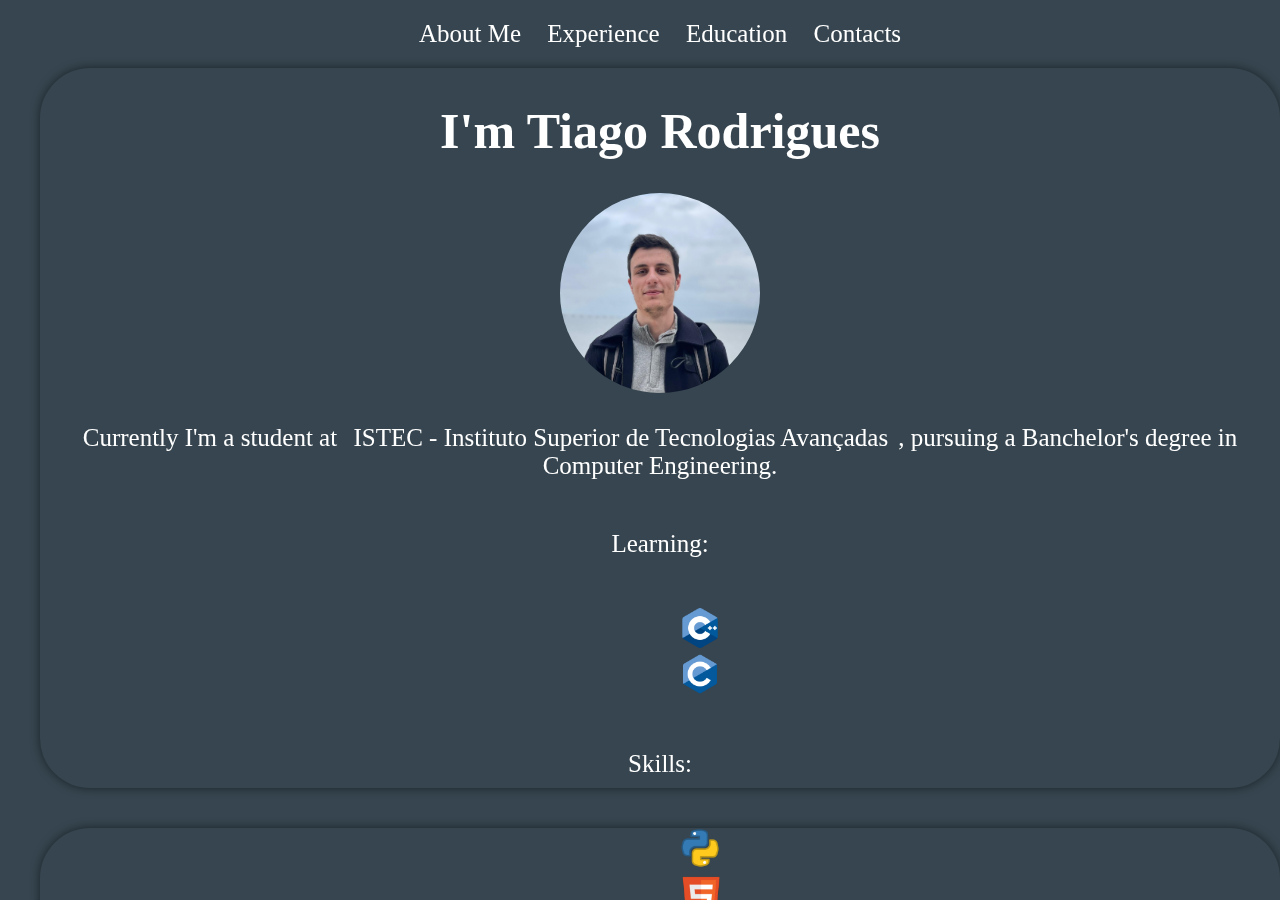
==== index.html @ bf8d8021 "1st visual" ====
<!DOCTYPE html>
<html lang="en">
<head>
    <meta charset="UTF-8">
    <meta name="viewport" content="width=device-width, initial-scale=1.0">
    <title>Tiago Rodrigues</title>
    <link rel="stylesheet" type="text/css" href="style.css">
    <script src="script.js"></script>
</head>
<body>
    <div class="navbar" id="navbar">
        <nav>
            <a href="#aboutme">About Me</a>
            <a href="#experience">Experience</a>
            <a href="#education">Education</a>
            <a href="#contacts">Contacts</a>
        </nav>
    <div id="main" class="main">
        <div id="aboutme" class="aboutme">
            <section>
                <h1>I'm Tiago Rodrigues</h1>
                <div class="ProfileImage">
                    <img class="imageprofile" src="imgs/profile.jpeg" alt="profileimg">
                </div>
                    <p>Currently I'm a student at <a href="https://www.istec.pt/">ISTEC - Instituto Superior de
                        Tecnologias Avançadas</a>, pursuing a Banchelor's degree in Computer Engineering.</p>
                    <p>Learning:</p>
                    <ol>
                        <ul><img src="imgs/C++image.png" class="icon" alt="C++"></ul>
                        <ul><img src="imgs/Cimage.png" class="icon" alt="C"></ul>
                    </ol>
                    <p>Skills:</p>
                    <ol>
                        <ul><img src="imgs/pythonicon.png" class="icon" alt="Python"></ul>
                        <ul><img src="imgs/htmlicon.png" class="icon" alt="HTML"></ul>
                        <ul><img src="imgs/cssicon.png" class="icon" alt="CSS"></ul>
                        <ul><img src="imgs/javascripticon.png" class="icon" alt="JavaScript"></ul>
                        <ul><img src="imgs/outsystems icon.png" class="icon" alt="OutSystems"></ul>
                    </ol>
                <a href="docs/CurrículoENTiagoRodrigues.pdf" download class="download">Download Resume</a>
            </section>
        </div>
        <div class="experience" id="experience">
            <section id="first">
                <h1>Experience</h1>
                <div class="content">
                    <div class="image">
                        <img src="imgs/RedshiftImage.png" class="img">
                    </div>
                    <div class="description">
                        <h4>Redshift</h4>
                        <p>Internship Contract<br></p>
                        <p><a href="https://redshift-consulting.com.pt/">Redshift II – Solutions, LDA. </a>(09-2023 to 09-2023)
                        <br>
                        Role: Outsystems Developer </p>
                        <a href="docs/RSScertificadoEstágioTiagoRodrigues.pdf" download class="download">Download Recommendation Letter</a>
                        <!---->
                    </div>                
                </div>
            </section>
            <section>
                <div class="content">
                    <div class="image">
                        <img src="imgs/RedshiftImage.png" class="img">
                    </div>
                    <div class="description">
                        <h4>Redshift</h4>
                        <p>Very Short-Term Professional Internship Contract <br></p>
                        <p><a href="https://redshift-consulting.com.pt/">Redshift II – Solutions, LDA. </a>(06-2023 to 08-2023)</p>
                    </div>
                </div>
            </section>
            <section>
                <div class="content">
                    <div class="image">
                        <img src="imgs/Addsolutions.png" class="img">
                    </div>
                    <div class="description">
                        <h4>Addsolutions</h4>
                        <p>Part-time Fixed-Time Employment Contract<br></p>
                        <p><a href="https://www.addsolutions.today/index.html">Addsolutions – Imagem e Comunicação, LDA </a>(12-2022 to 05-2023)
                        <br>
                        Role: Computer Assistant</p>
                    </div>    
                </div>
            </section>
            <section>
                <div class="content">
                    <div class="image">
                        <img src="imgs/Addsolutions.png" class="img">
                    </div>
                    <div class="description">
                        <h4>Addsolutions</h4>
                        <p>Part-time Fixed-Time Employment Contract<br></p>
                        <p><a href="https://www.addsolutions.today/index.html">Addsolutions – Imagem e Comunicação, LDA </a>(11-2021 to 11-2022)
                        <br>
                        Role: Computer Assistant</p>
                    </div>
                </div>
            </section>
            <section>
                <div class="content">
                    <div class="image">
                        <img src="imgs/Addsolutions.png" class="img">
                    </div>
                    <div class="description">
                        <h4>Addsolutions</h4>                        
                        <p>Professional Internship Contract<br></p>
                        <p><a href="https://www.addsolutions.today/index.html">Addsolutions – Imagem e Comunicação, LDA </a>(02-2021 to 08-2021)
                        <br>
                        Specialized in Electronic Security Services (Installation, Programming, and Maintenance)
                        </p>
                    </div>  
                </div>
            </section>
            <section>
                <div class="content">
                    <div class="image">
                        <img src="imgs/ProsonicImage.jpg" class="img">
                    </div>
                    <div class="description">
                        <h4>Prosonic</h4>
                        <p>Professional Internship Contract<br></p>
                        <p><a href="https://www.prosonic.pt/">Prosonic – Produtos de Imgem e Comunicação S.A.</a> (11-2020 to 01-2021)
                        <br>                
                        Specialized in Electronic Security Services (Installation, Programming, and Maintenance)
                        </p>
                    </div>
                </div>
            </section>
            <section>
                <div class="content">
                    <div class="image">
                        <img src="imgs/RedshiftImage.png" class="img">
                    </div>
                    <div class="description">
                        <h4>Redshift</h4>
                        <p>On-the-job training (Curricular Internship)<br></p>
                        <p><a href="https://redshift-consulting.com.pt/">Redshift Consulting </a>(04-2020 to 07-2020)
                        <br>
                        Platform: OutSystems
                        <br>
                        Mobile-friendly activity management app development
                        <br>
                        Final Classification: 16 values</p>
                    </div>  
                </div>
            </section>
        </div>
        <div class="education" id="education">
            <section id="first">
                <div class="content">
                    <div class="image">
                        <img src="imgs/ISTEC2-Logo-institucional.png" class="img">
                    </div>
                    <div class="description">
                        <h4>ISTEC – Instituto Superior de Tecnologias Avançadas</h4>  
                        <p>Degree in Computer Engineering (Since at 10-2023) <br></p>    
                    </div>
                    </div>
            </section>
            <section>
                <div class="content">
                    <div class="image">
                        <img src="imgs/University_of_Washington_seal.svg.png" class="img">
                    </div>
                    <div class="description">
                        <h4>University of Washington</h4> 
                        <p>Foundations of Programming (Python) – Online with Real-Time Meetings
                        <br>
                        University of Washington (10-2022 to 12-2022)
                        <br>
                        Final Classification: 93.1% out of 100%</p>
                    </div>
                </div>
            </section>
            <section>
                <div class="content">
                    <div class="image">
                        <img src="imgs/GustaveEiffel.jpg" class="img">
                    </div>
                    <div class="description">
                        <h1>Escola Profissional Gustave Eiffel</h1>
                        <p>Escola Profissional Gustave Eiffel (09-2018 to 07-2020)</p>
                        <p>Specialized in Information Systems Programming, Operating Systems, Communication Networks and Computer Architecture
                        <br>
                        Final Classification of the Professional Aptitude Test (PAP): 16 values
                        </p>
                    </div>                        
                </div>
            </section>
        </div>
        <div id="contacts" class="contacts">
            <section class="Contacts reveal" id="Contacts">
                <h1>Contacts</h1>
                <p>If you are interested in my work, please contact me!</p>
                <div class="contacts">
                    <p>Phone: <a href="tel:+351964104627">(+351) 964 104 627</a></p>
                    <p>Email: <a href="mailto:tiagomidorodrigues@gmail.com">tiagomidorodrigues@gmail.com</a></p>
                    <p>Linkedin: <a href="https://www.linkedin.com/in/tiago-rodrigues-214741235/">Tiago Rodrigues</a></p>
                    <p>Github: <a href="https://github.com/Ehz10">Ehz10</a></p>
                </div>
                <a href="#aboutme">Voltar ao topo</a>
            </section>
        </div>
        
        
    </div>
</body>
</html>
---- style.css ----
*{
    @import url('https://fonts.googleapis.com/css2?family=Lunasima:wght@400;700&display=swap')
}
html{
    background-color: #36454F;
}
.img{
    width: 100px;
    height: 100px;
}
.icon{
    width: 40px;
}
.imageprofile{
    width: 200px;
    height: 200px;
    border-radius: 50%;
}
.navbar{
    left: 0px;
    top: 0px;;
    position: fixed;
    width: 100%;
    text-align: center;
    font-size: 25px;
    padding: 20px;
    box-shadow: 0px 6px 10px rgb(0, 0, 0);
    background-color: #36454F;
}
.navbar a{
    color: white;
    border-radius: 50px;
    padding: 10px;
    text-decoration: none;
    color: white;
}
.navbar a:hover{
    box-shadow: 0px 6px 10px rgb(0, 0, 0);
    transition: 1s;
}
.main{
    top: 0px;
    margin: 0px;
    transition: margin-left .5s;
    color: white;
    background-color: #36454F;
    display: grid;
    justify-content: center;
}
section{
    height: 80vh;
    margin-bottom: 20px;
    display: grid;
    align-items: center;
    justify-content: center;
    box-shadow: 0px 0px 10px rgba(0, 0, 0, 0.5);
    border-radius: 50px;
    margin: 20px;
}

/*
.content{
    min-height: 100vh;
    justify-content: center;
    align-items: center;
    
}
.container{
    display: grid;
    place-items: center;
    align-content: center;
    width: 80%;
}
.content{
    display: grid;
    align-items: center;
    grid-template-columns: 1fr 1fr;
    max-height: 100%;
    margin-left: 100px;
    margin-right: 100px;
}
.description li{
    text-align: left;
}
.aboutme ol{
    display: grid;
    align-items: center;
    grid-template-columns: 1fr 1fr 1fr 1fr 1fr;
}
section{
    display: grid;
    align-items: center;
    box-shadow: 0px 0px 10px rgba(0, 0, 0, 0.5);
    border-radius: 50px;
}
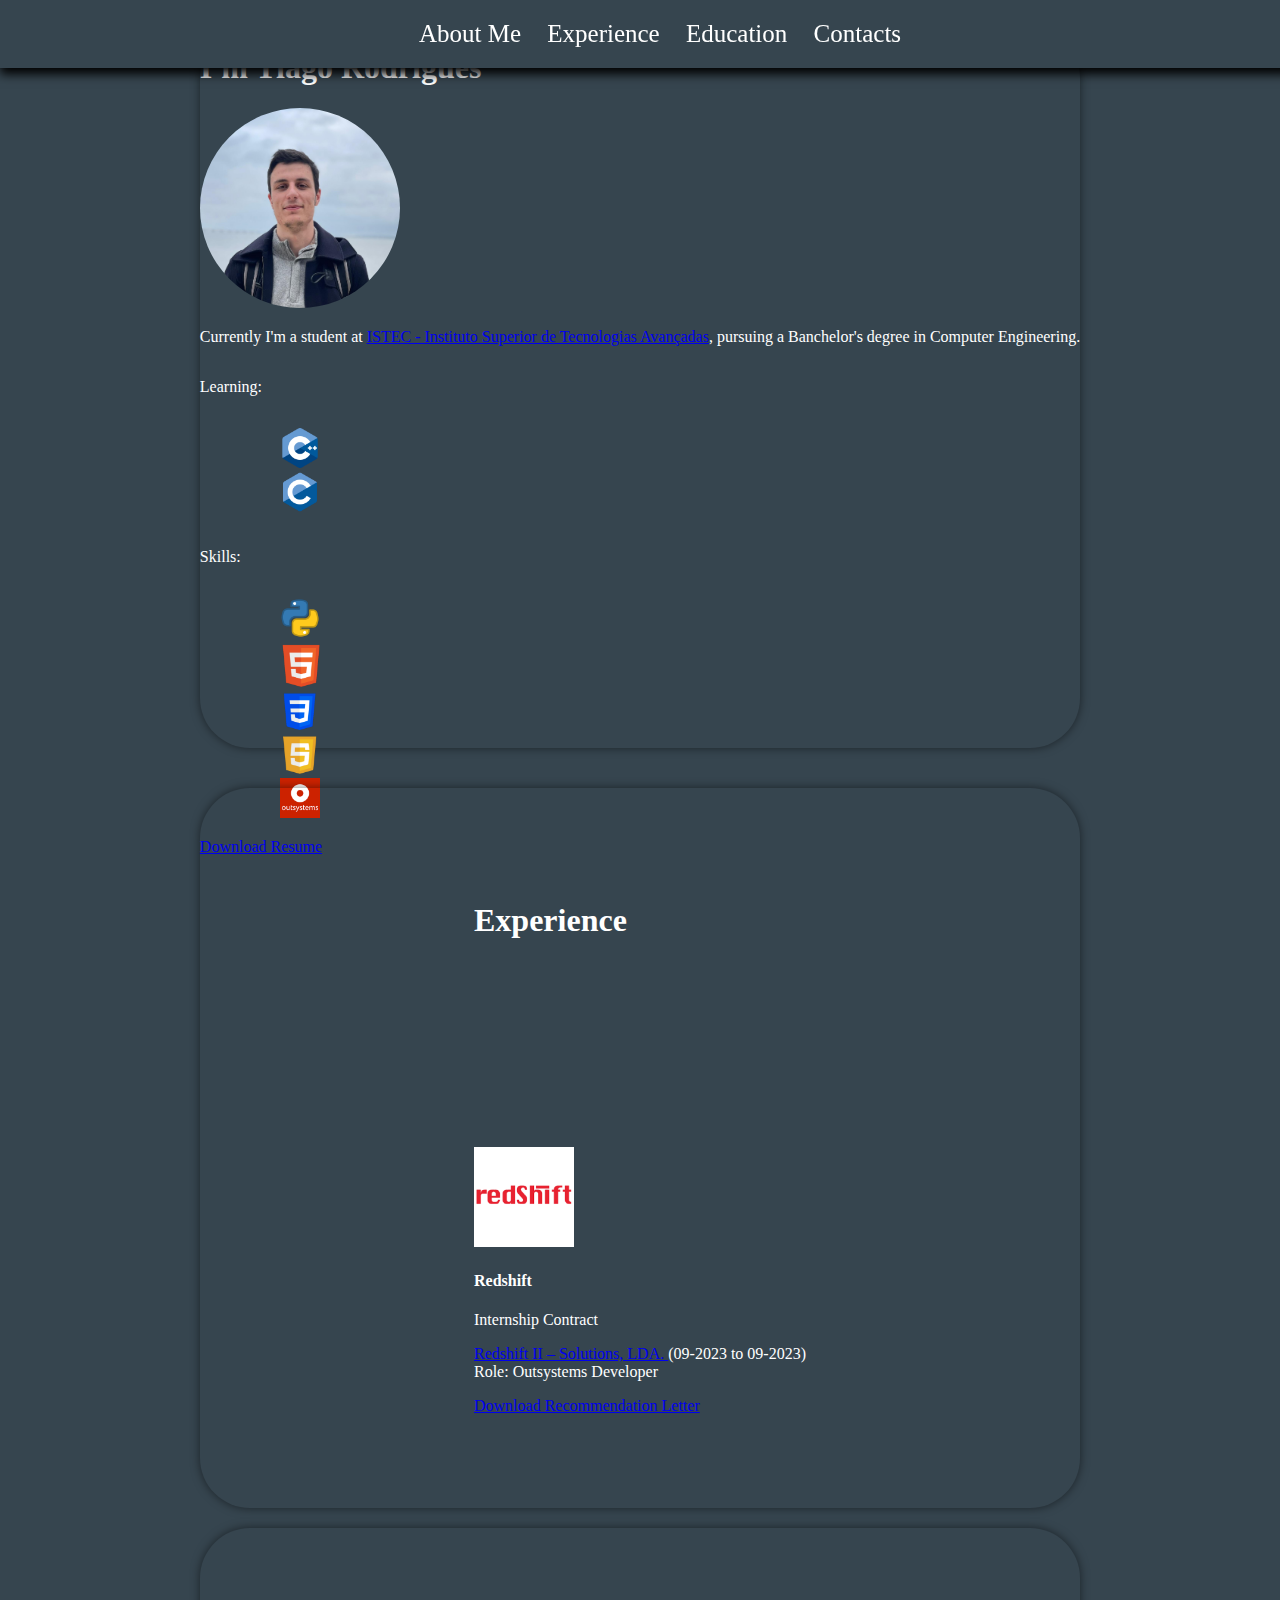
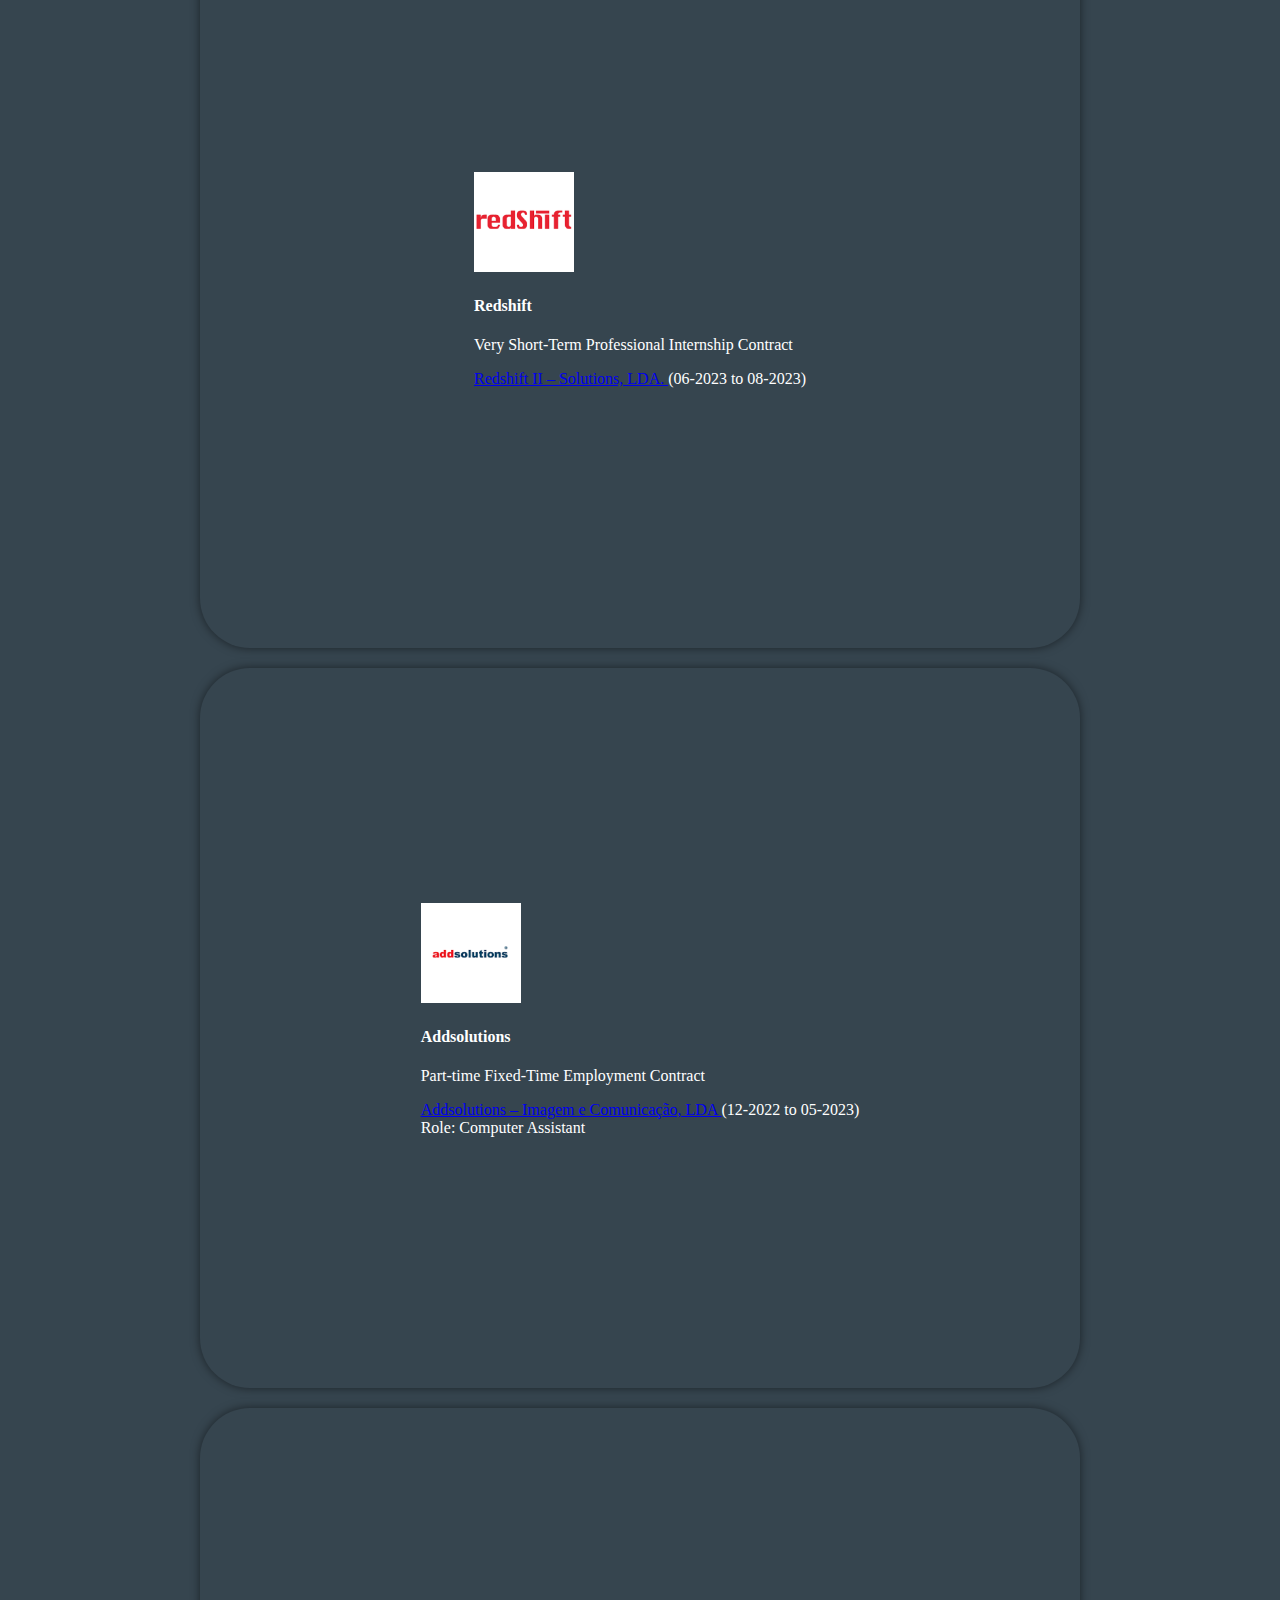
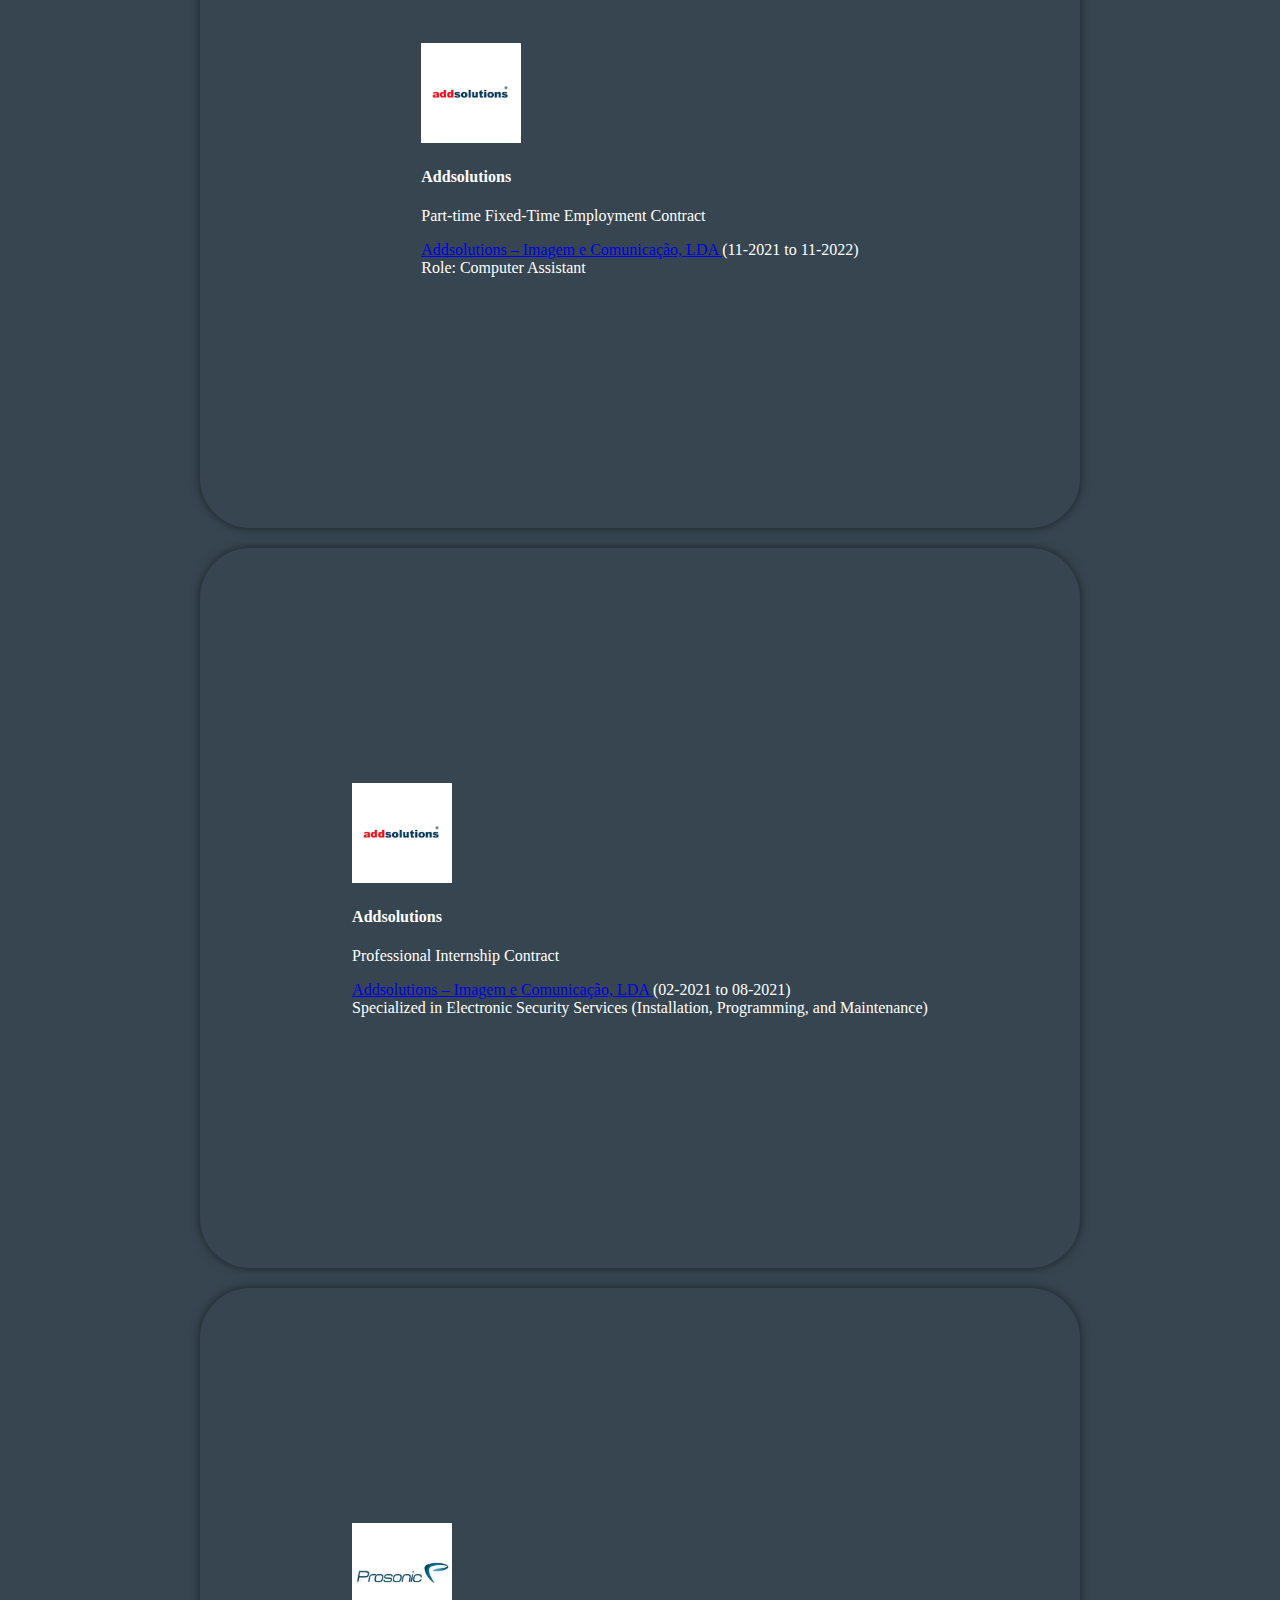
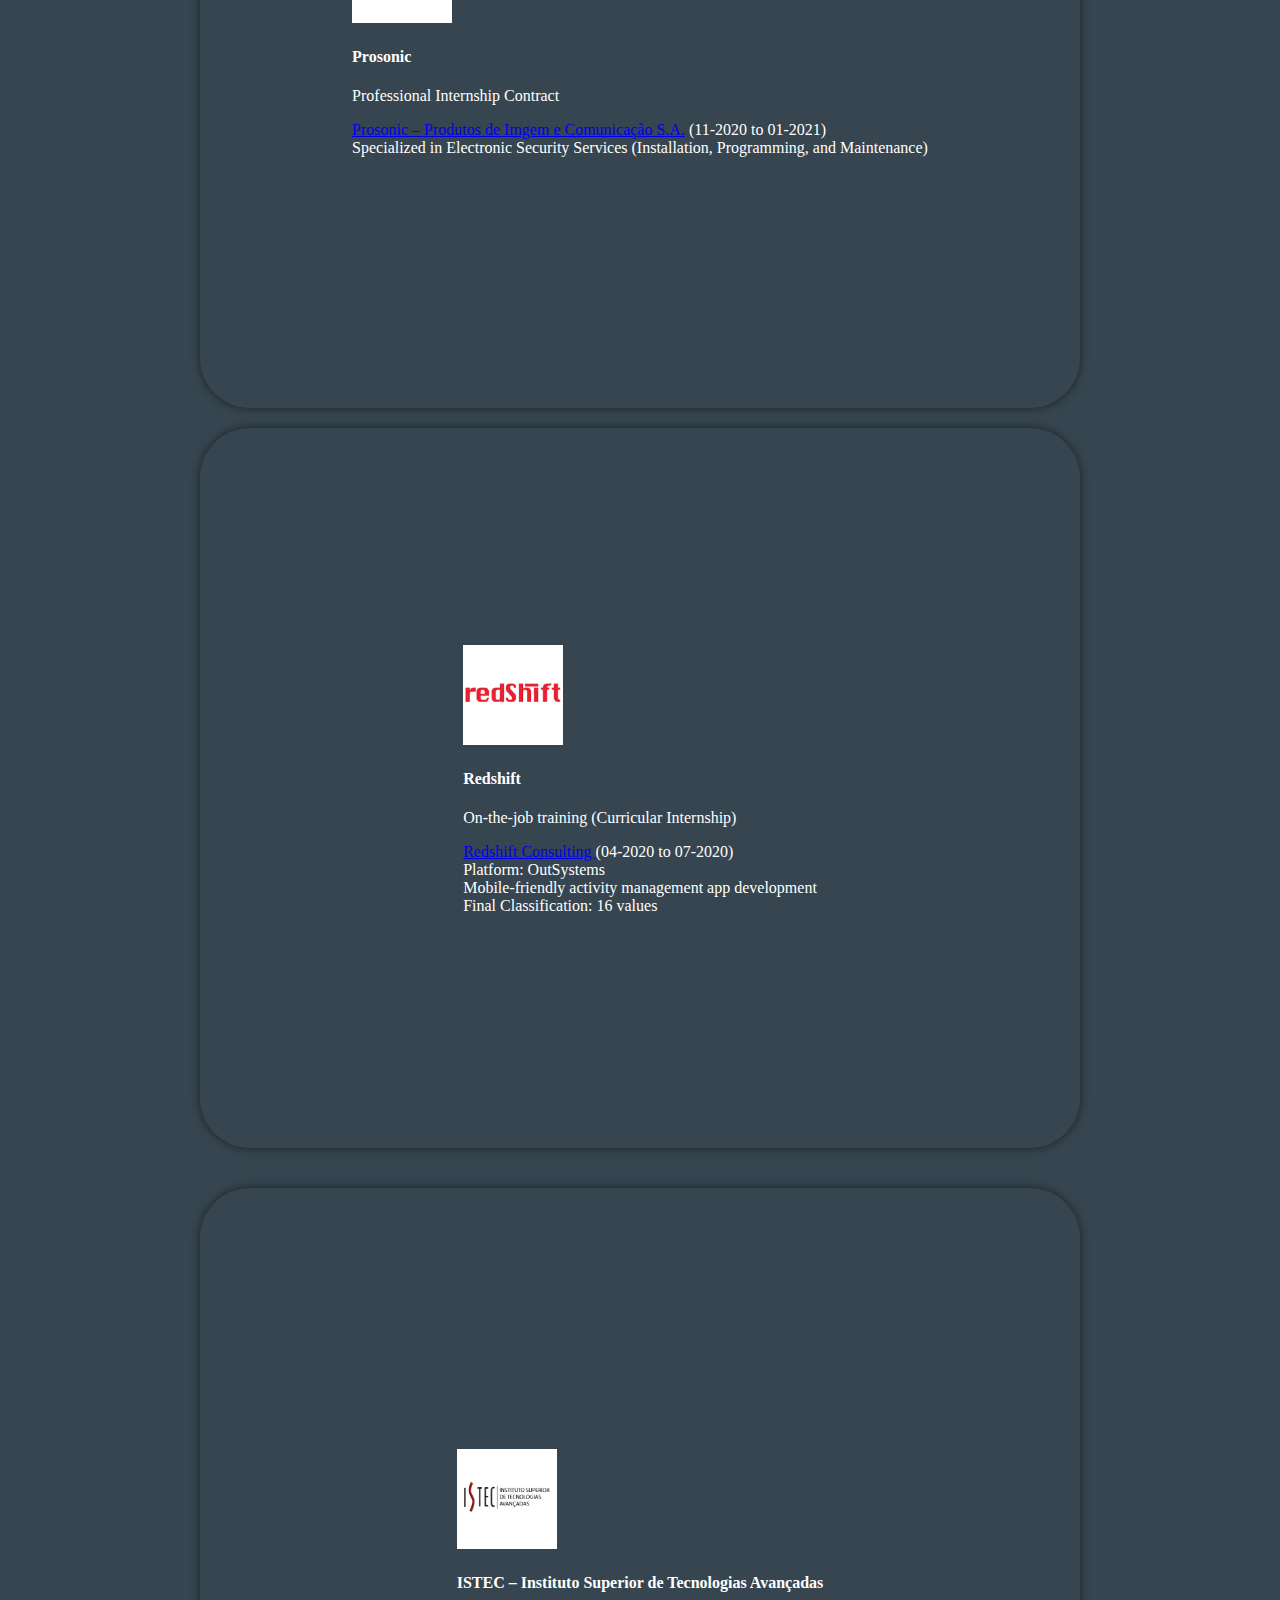
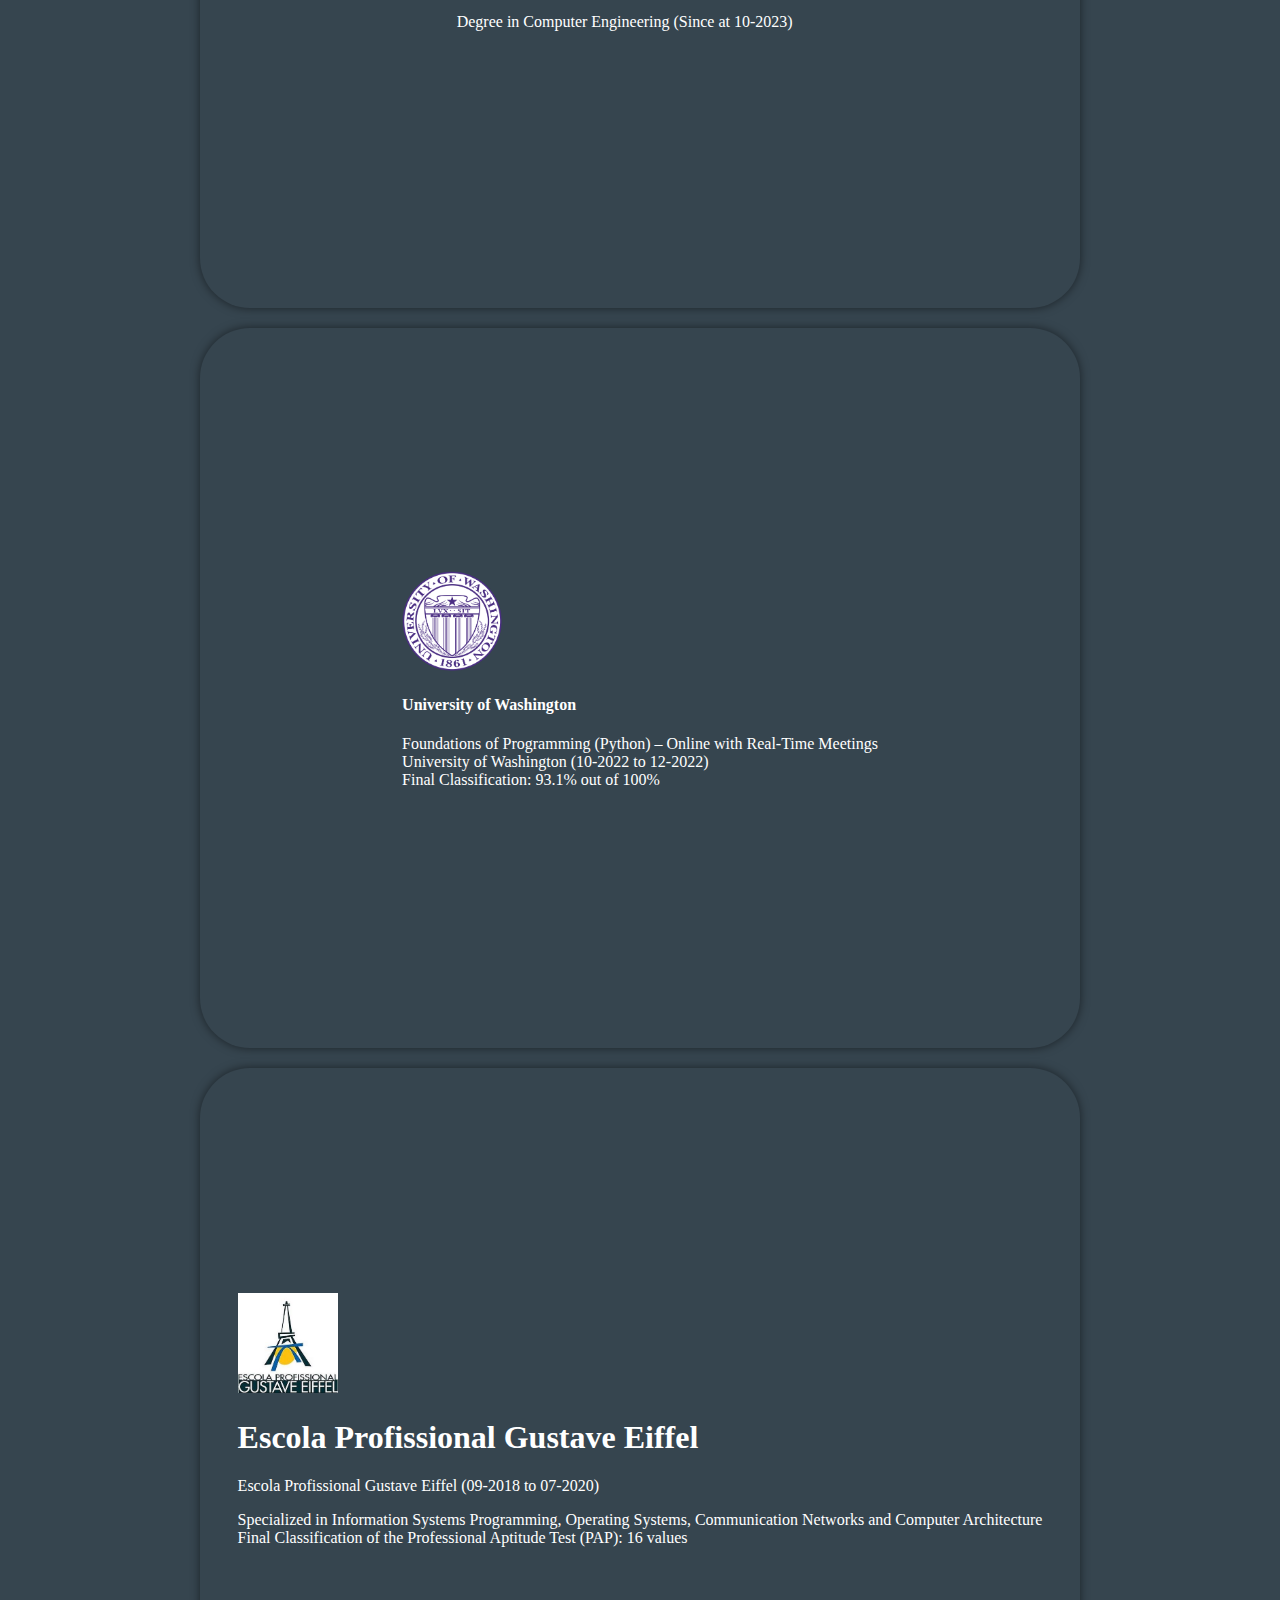
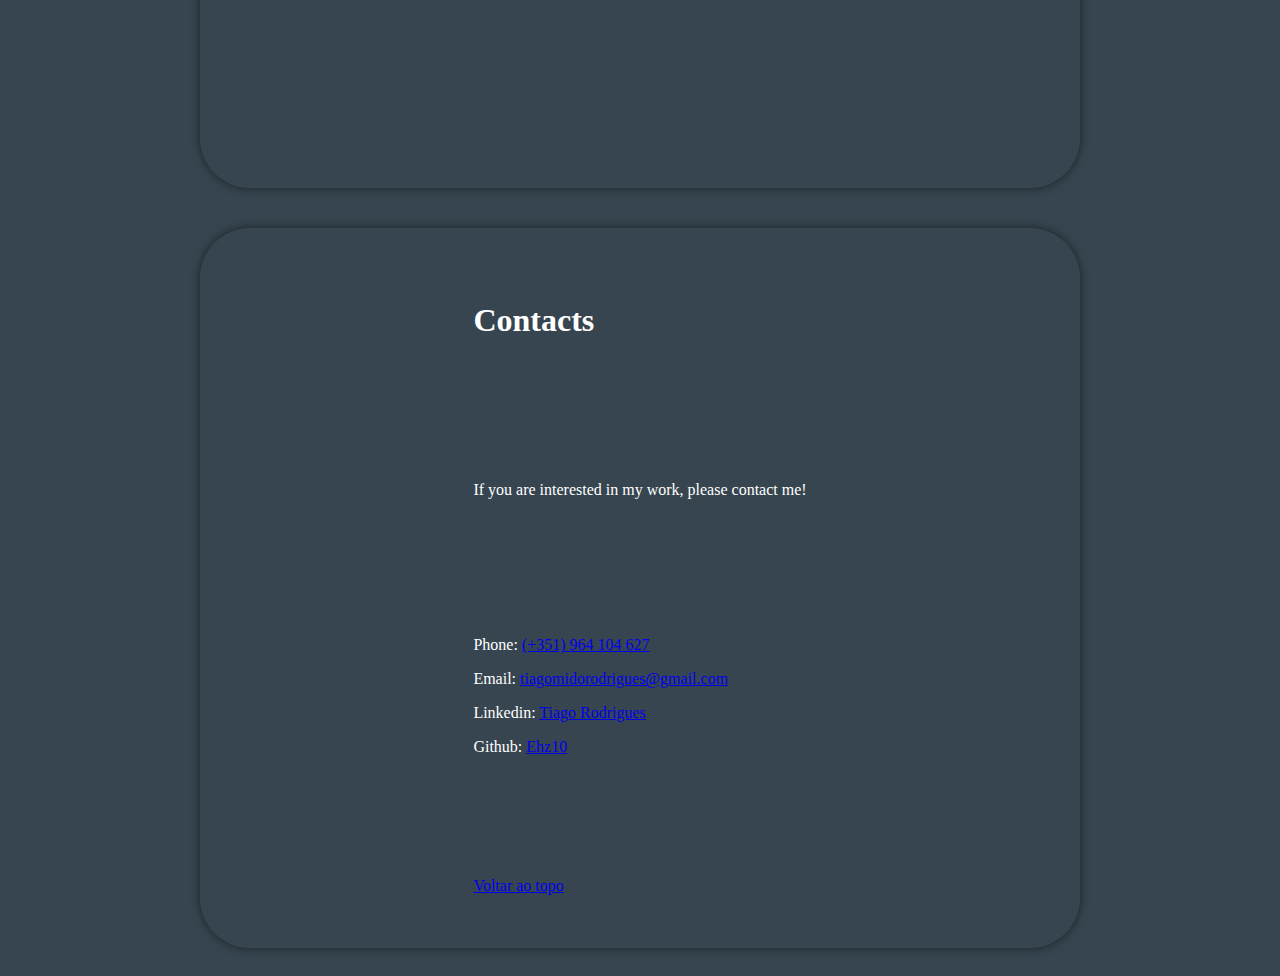
==== commit dc2876d0: "Update index.html" ====
--- a/index.html
+++ b/index.html
@@ -15,6 +15,7 @@
             <a href="#education">Education</a>
             <a href="#contacts">Contacts</a>
         </nav>
+    </div>
     <div id="main" class="main">
         <div id="aboutme" class="aboutme">
             <section>
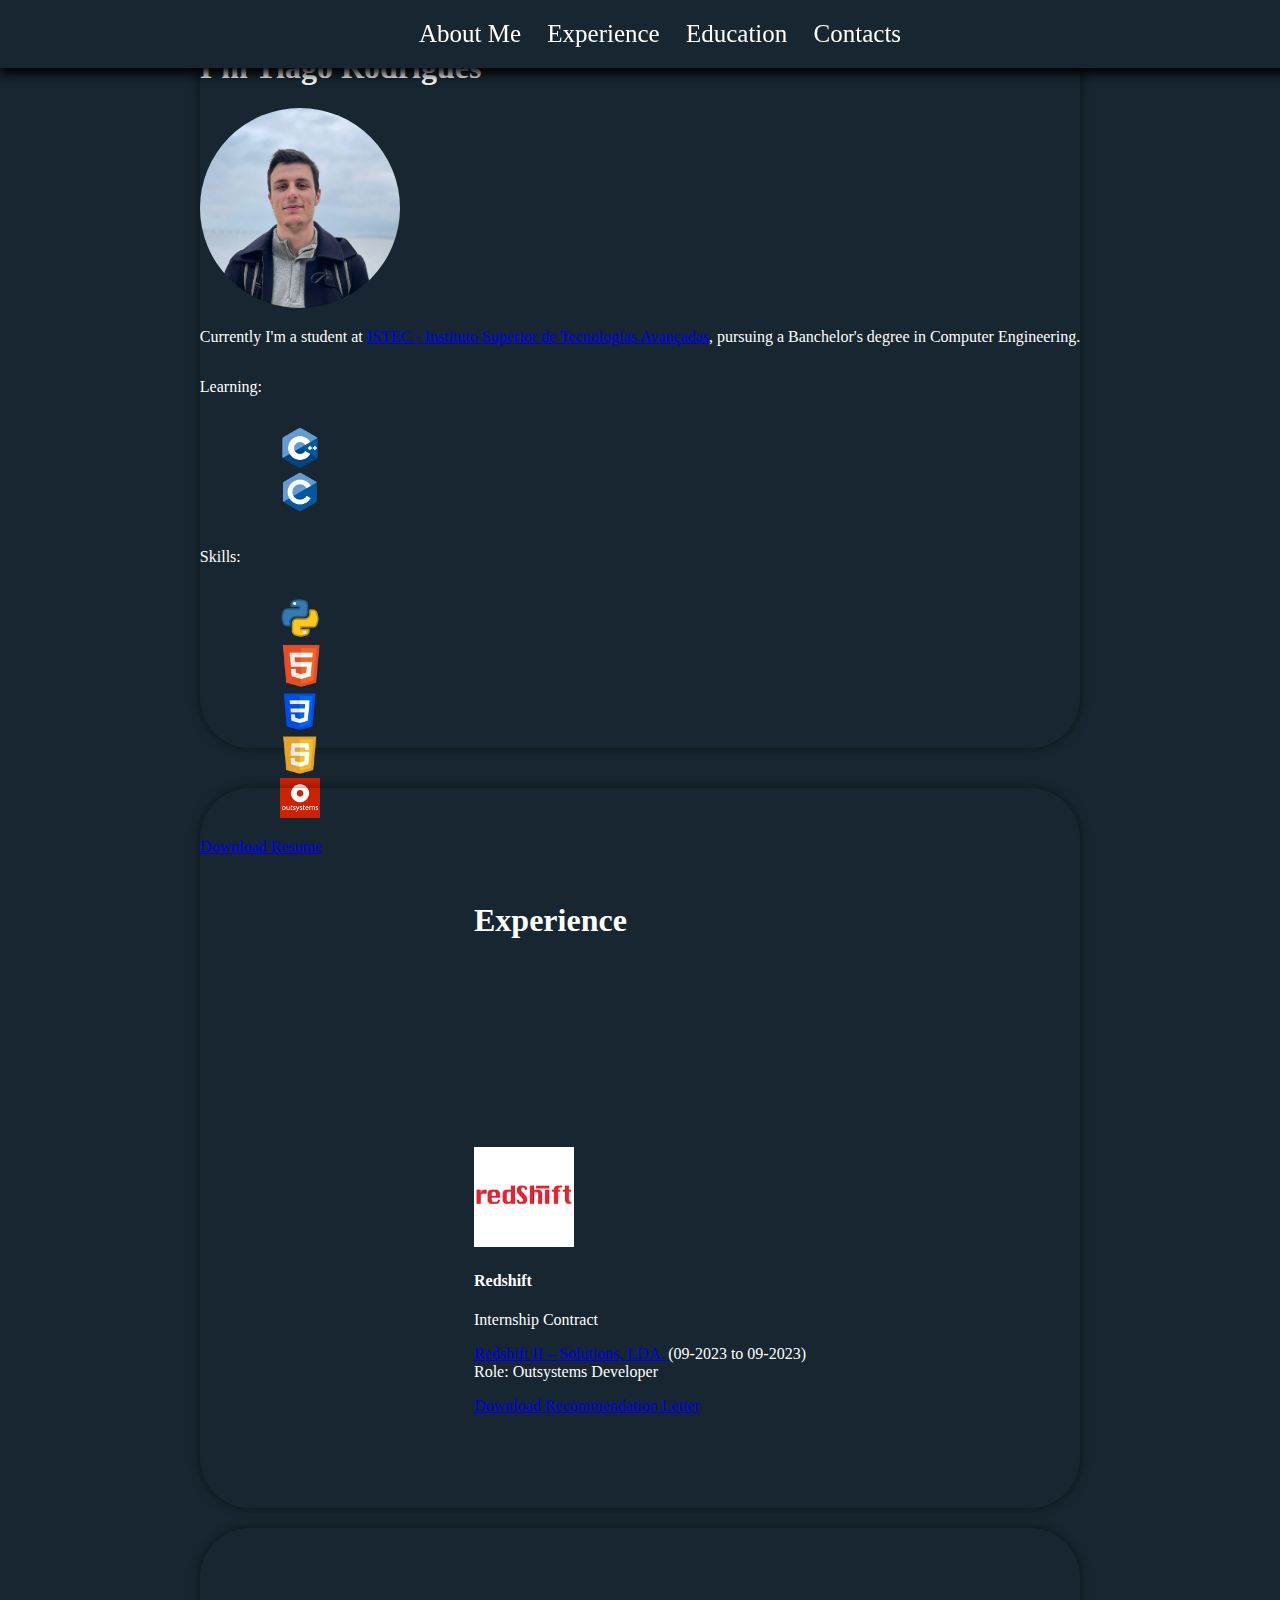
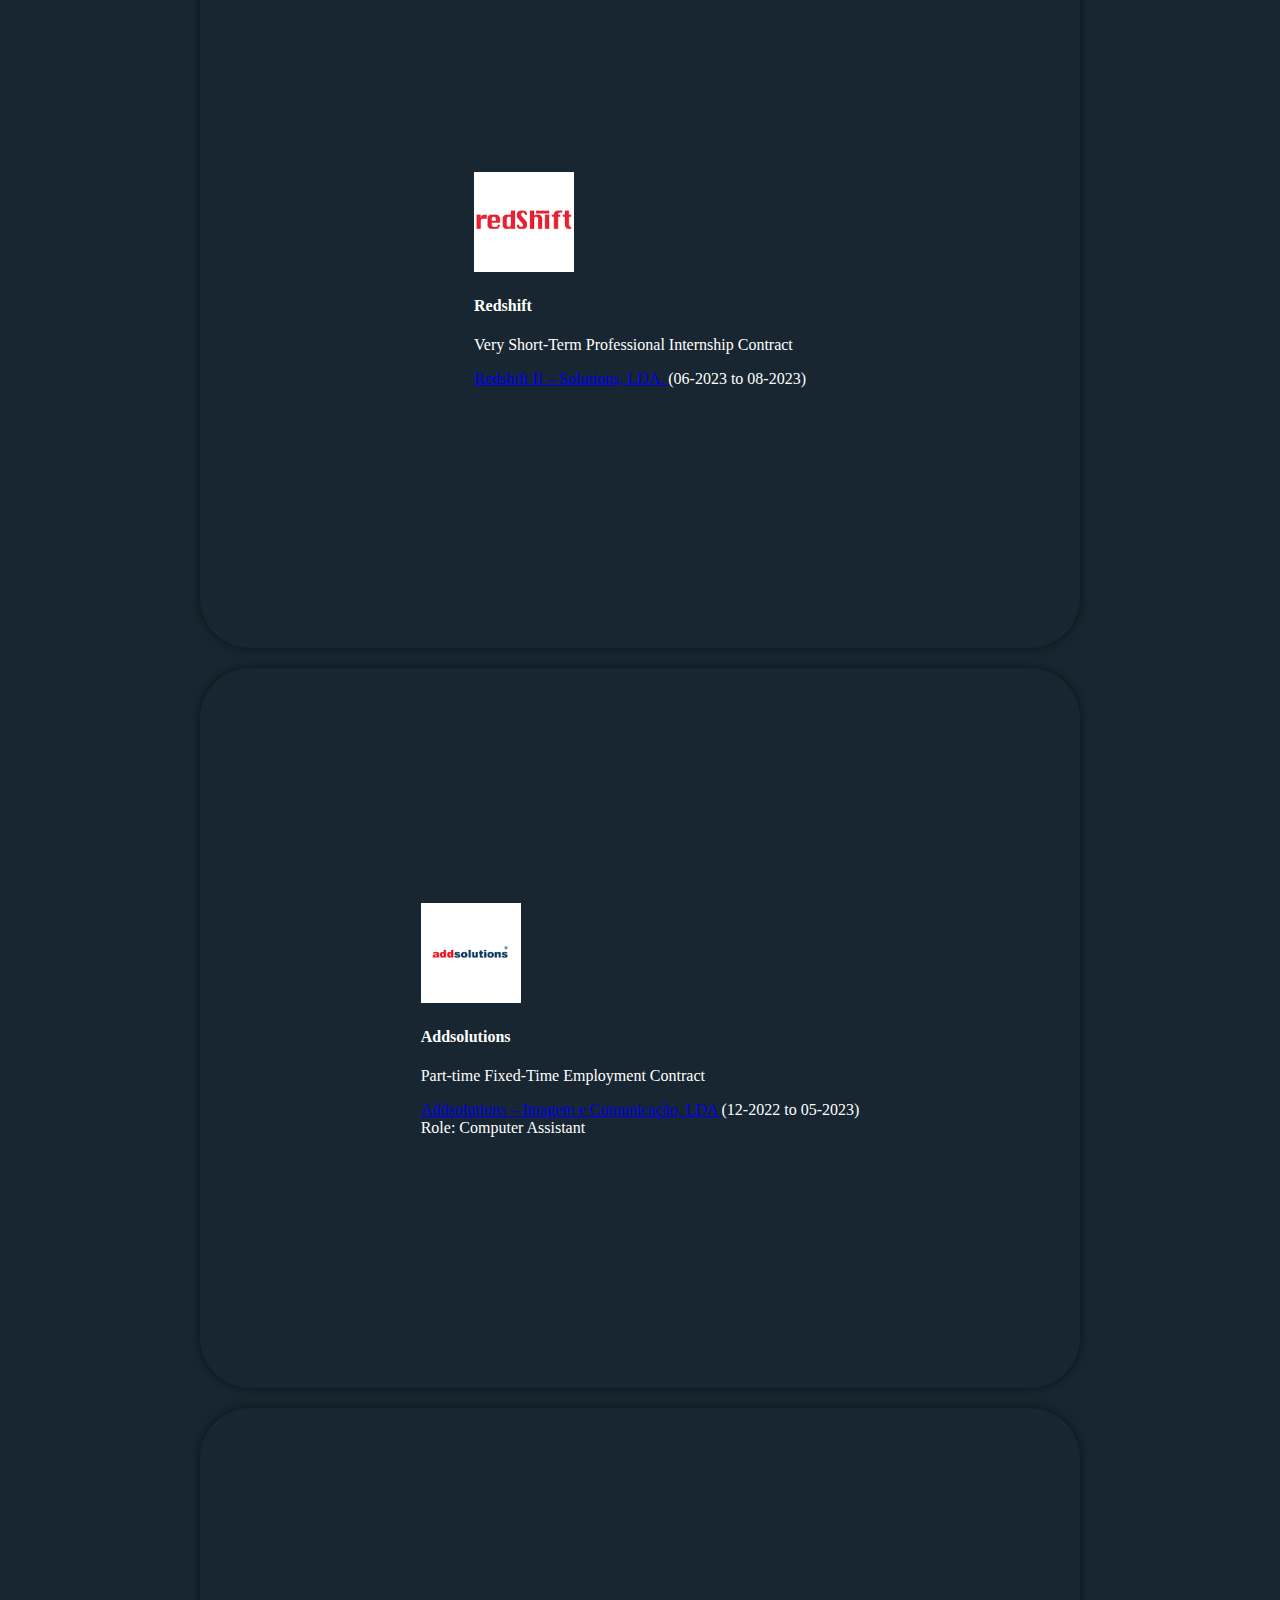
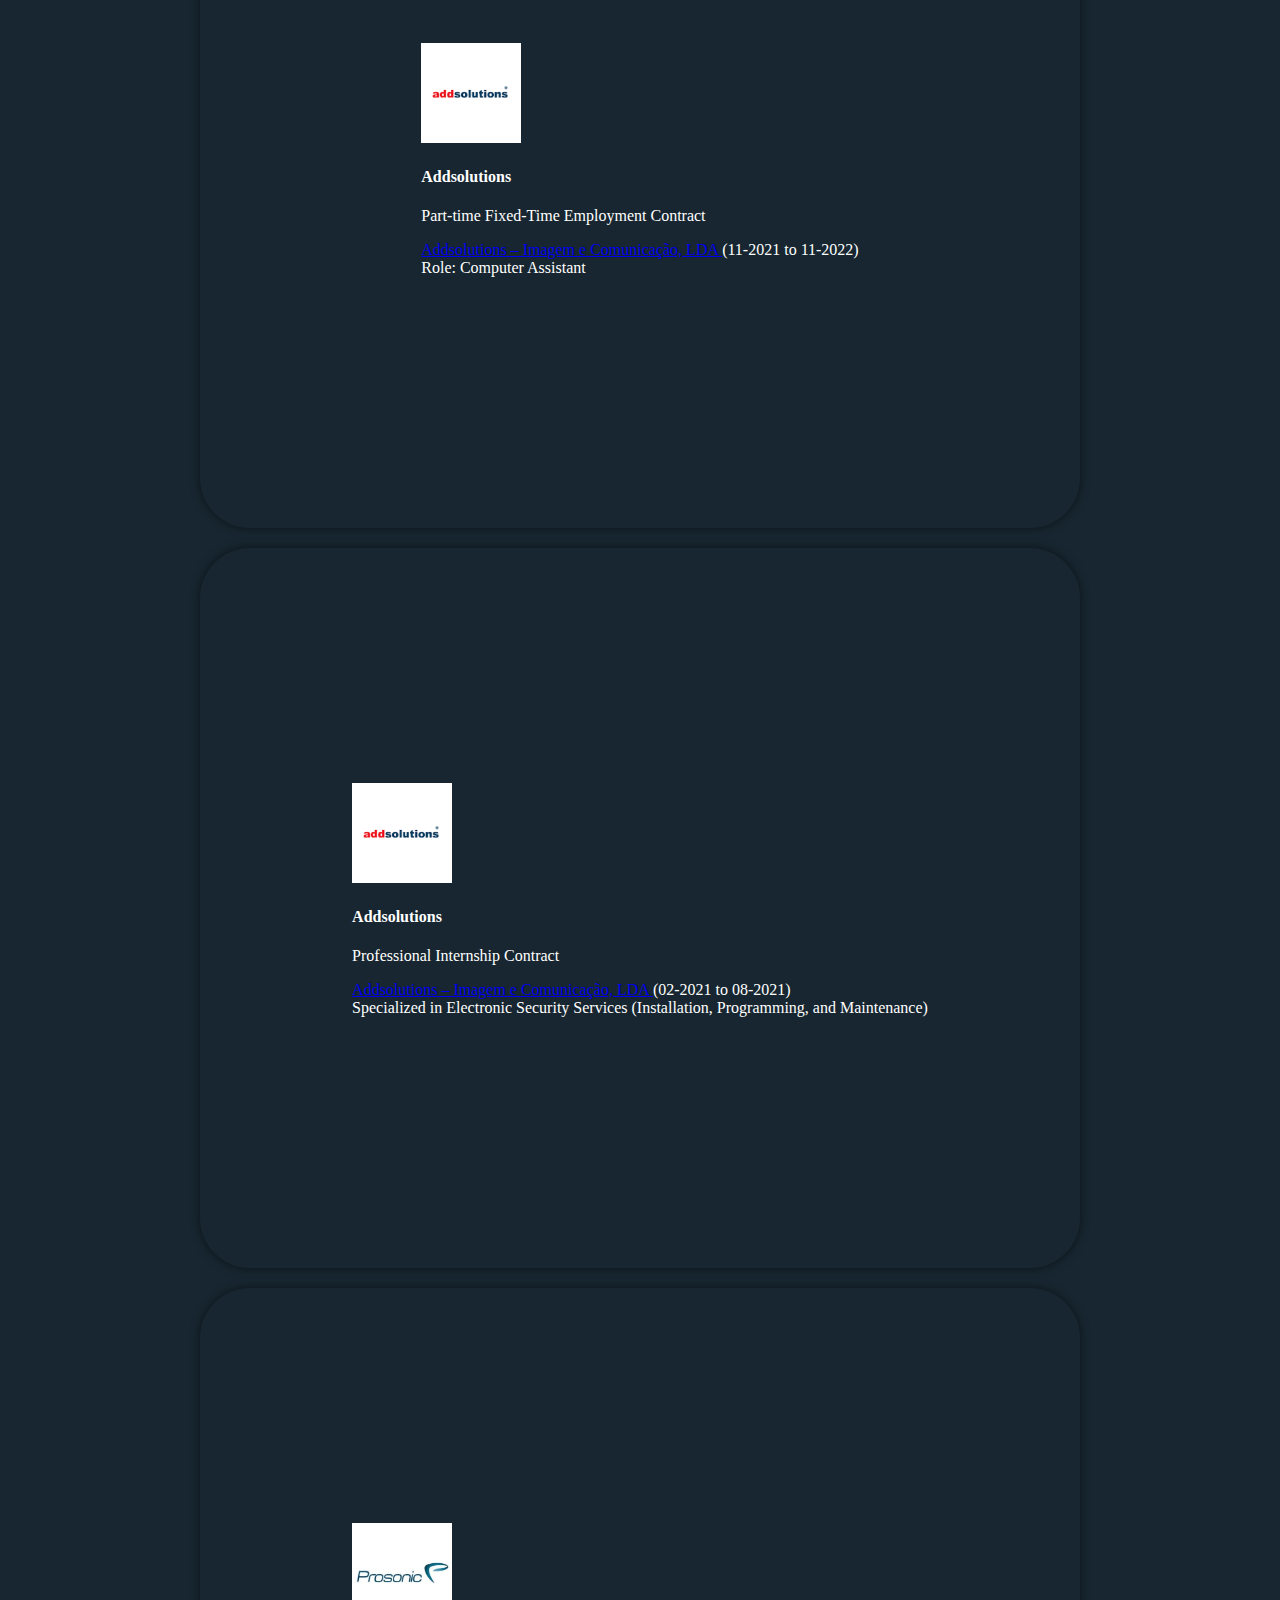
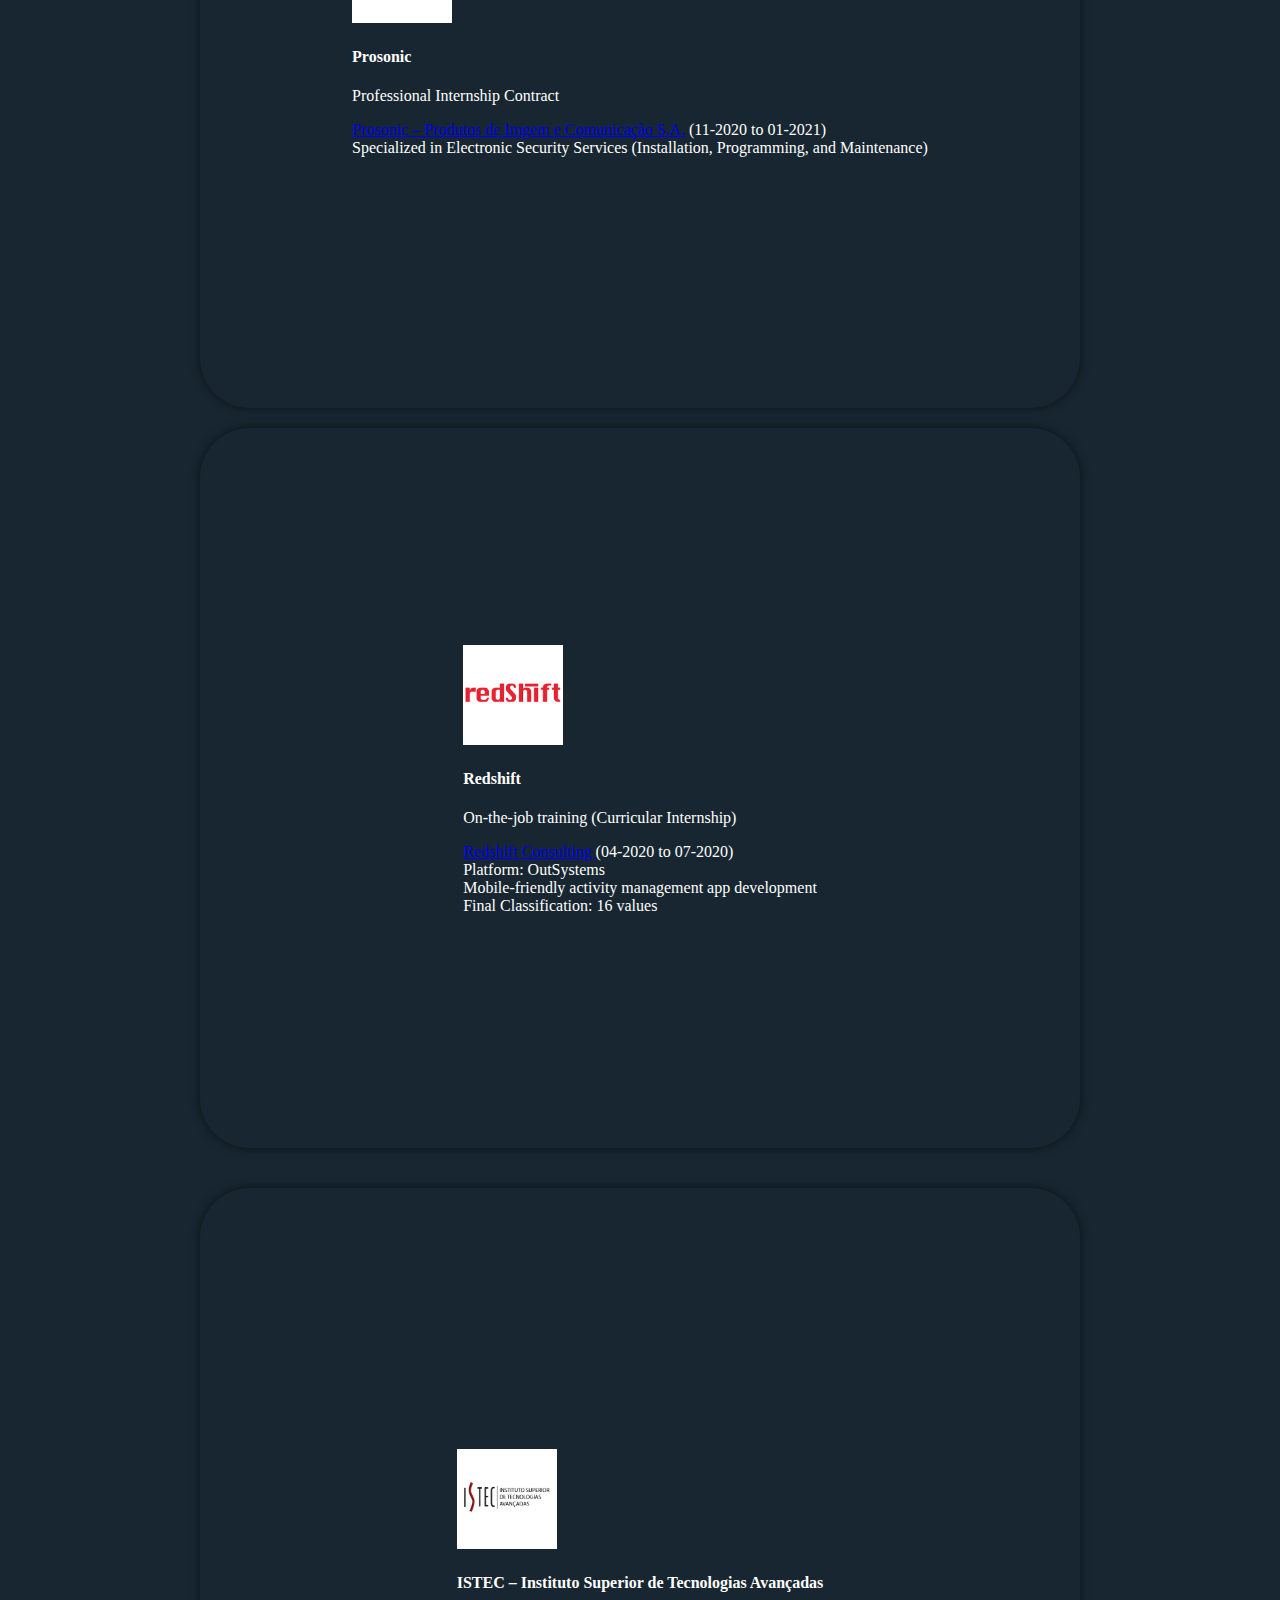
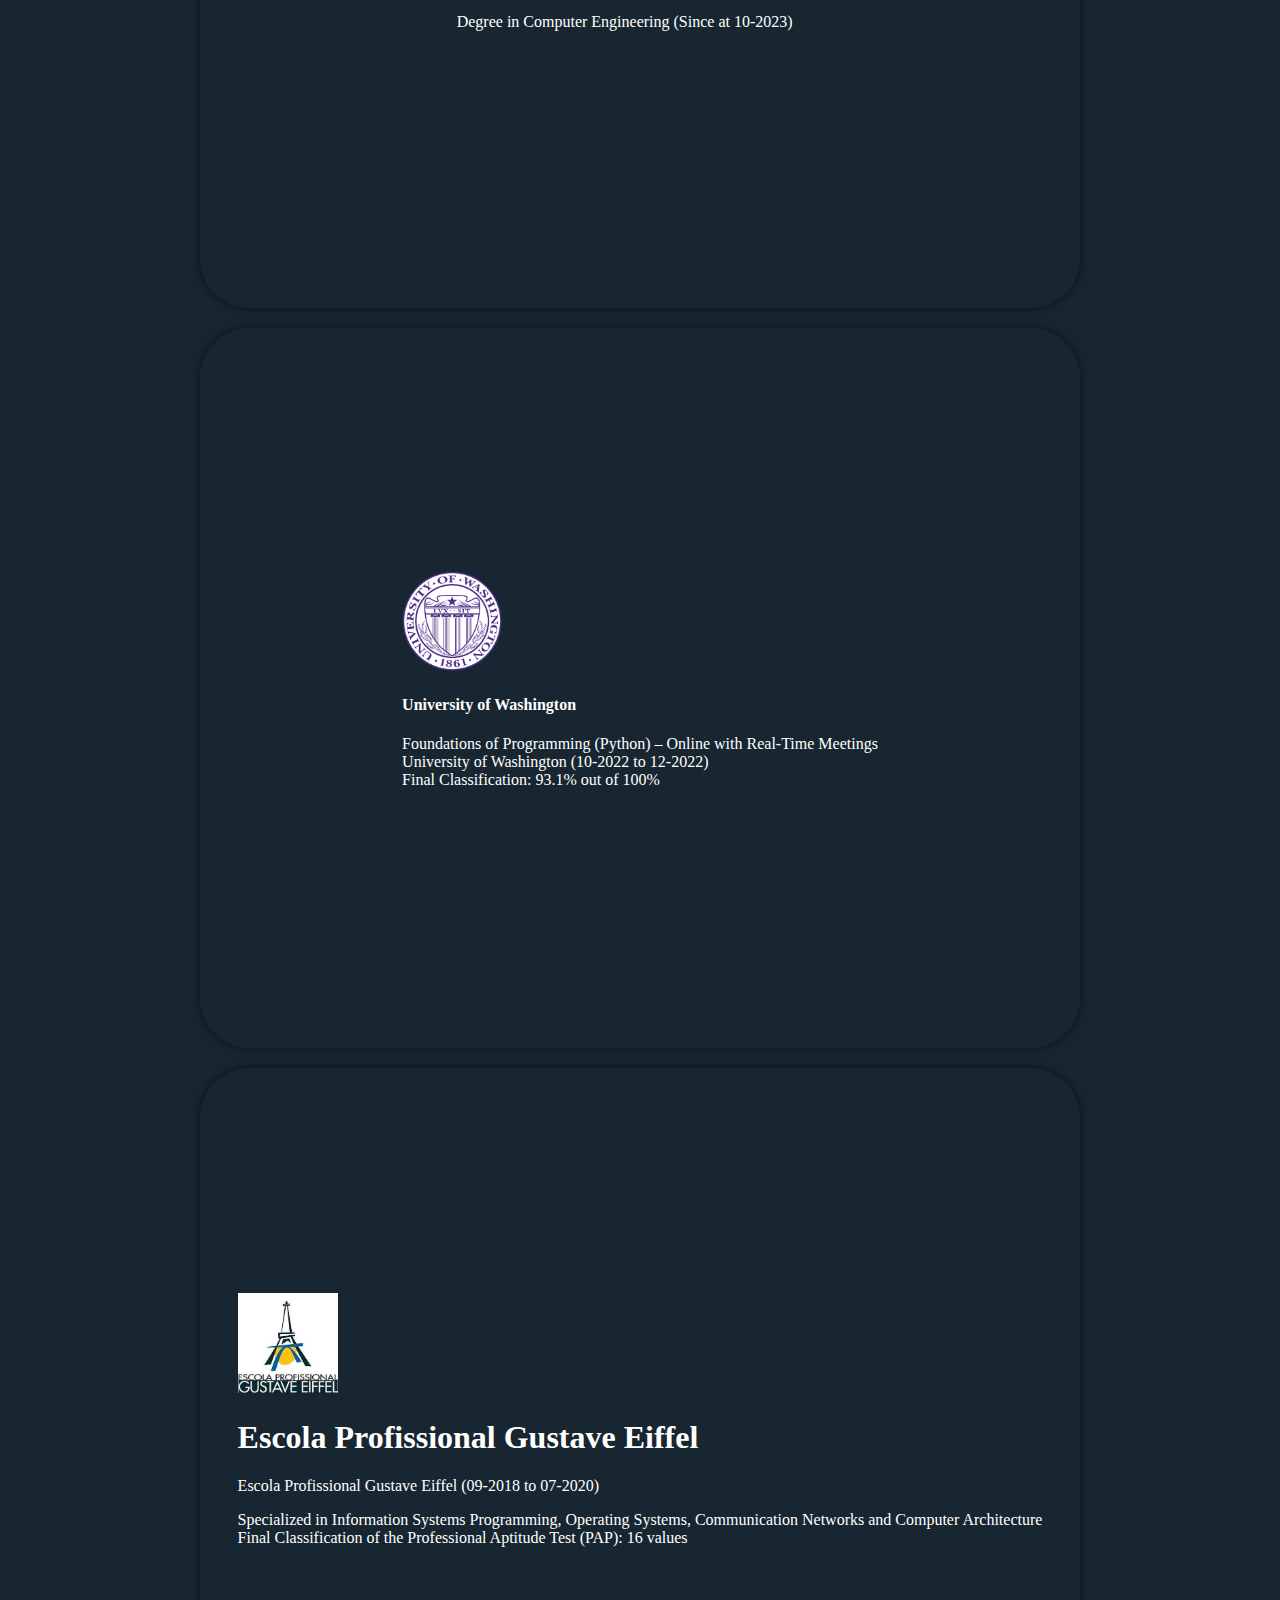
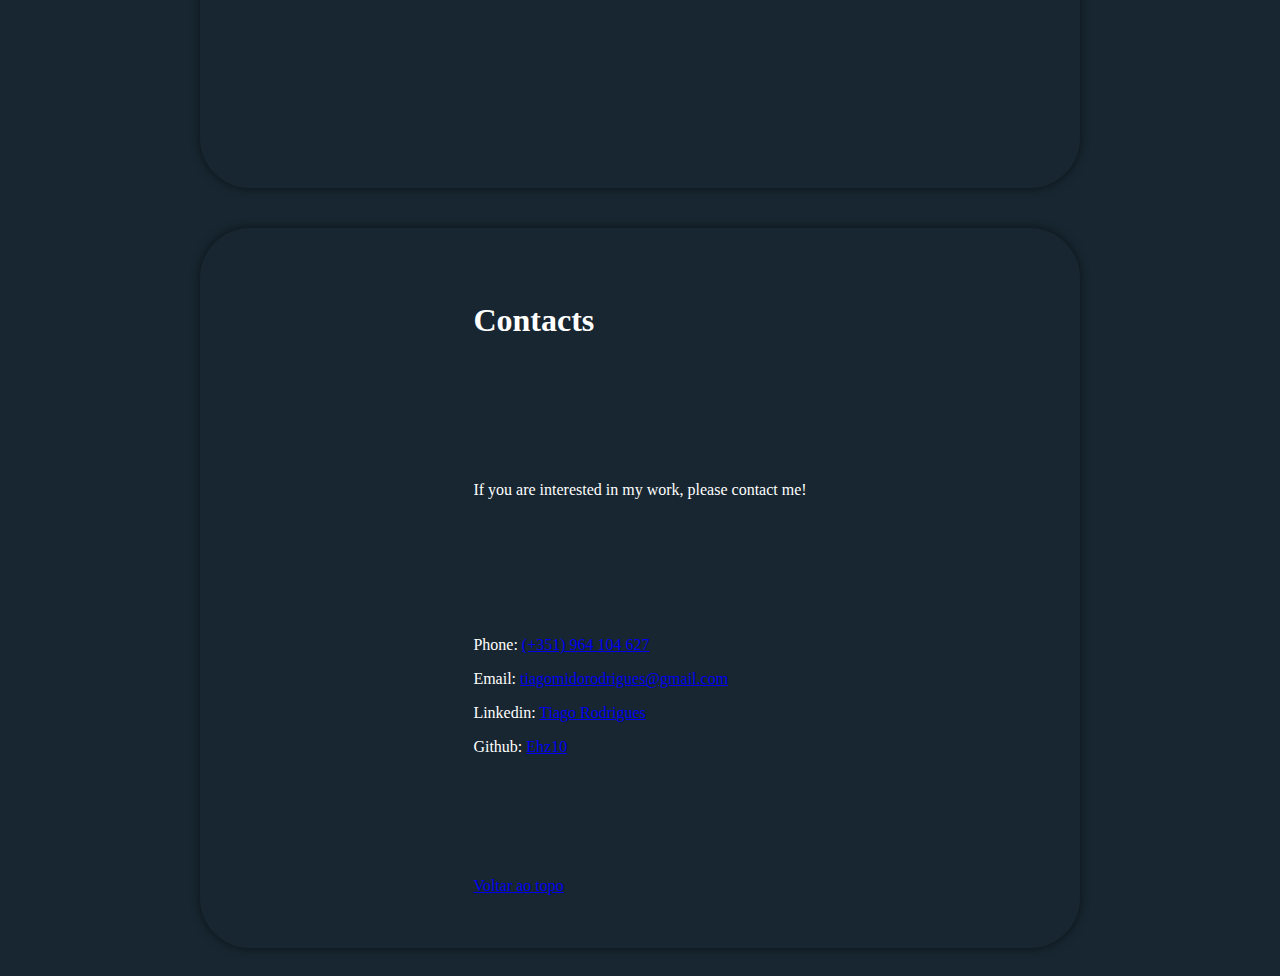
==== commit b73f59f9: "UpdatePortfolio" ====
--- a/index.html
+++ b/index.html
@@ -4,7 +4,7 @@
     <meta charset="UTF-8">
     <meta name="viewport" content="width=device-width, initial-scale=1.0">
     <title>Tiago Rodrigues</title>
-    <link rel="stylesheet" type="text/css" href="style.css">
+    <link rel="stylesheet" type="text/css" href="other.css">
     <script src="script.js"></script>
 </head>
 <body>
--- a/other.css
+++ b/other.css
@@ -0,0 +1,94 @@
+*{
+    @import url('https://fonts.googleapis.com/css2?family=Lunasima:wght@400;700&display=swap')
+}
+html{
+    background-color: #172630;
+}
+.img{
+    width: 100px;
+    height: 100px;
+}
+.icon{
+    width: 40px;
+}
+.imageprofile{
+    width: 200px;
+    height: 200px;
+    border-radius: 50%;
+}
+.navbar{
+    left: 0px;
+    top: 0px;
+    position: fixed;
+    width: 100%;
+    text-align: center;
+    font-size: 25px;
+    padding: 20px;
+    box-shadow: 0px 6px 10px rgb(0, 0, 0);
+    background-color: #172630;
+}
+.navbar a{
+    color: white;
+    border-radius: 50px;
+    padding: 10px;
+    text-decoration: none;
+}
+.navbar a:hover{
+    box-shadow: 0px 6px 10px rgb(0, 0, 0);
+    transition: 1s;
+}
+.main{
+    top: 0px;
+    margin: 0px;
+    transition: margin-left .5s;
+    color: white;
+    background-color: #172630;
+    display: grid;
+    justify-content: center;
+}
+section{
+    height: 80vh;
+    margin-bottom: 20px;
+    display: grid;
+    align-items: center;
+    justify-content: center;
+    box-shadow: 0px 0px 10px rgba(0, 0, 0, 0.5);
+    border-radius: 50px;
+    margin: 20px;
+}
+
+/*
+.content{
+    min-height: 100vh;
+    justify-content: center;
+    align-items: center;
+    
+}
+.container{
+    display: grid;
+    place-items: center;
+    align-content: center;
+    width: 80%;
+}
+.content{
+    display: grid;
+    align-items: center;
+    grid-template-columns: 1fr 1fr;
+    max-height: 100%;
+    margin-left: 100px;
+    margin-right: 100px;
+}
+.description li{
+    text-align: left;
+}
+.aboutme ol{
+    display: grid;
+    align-items: center;
+    grid-template-columns: 1fr 1fr 1fr 1fr 1fr;
+}
+section{
+    display: grid;
+    align-items: center;
+    box-shadow: 0px 0px 10px rgba(0, 0, 0, 0.5);
+    border-radius: 50px;
+}